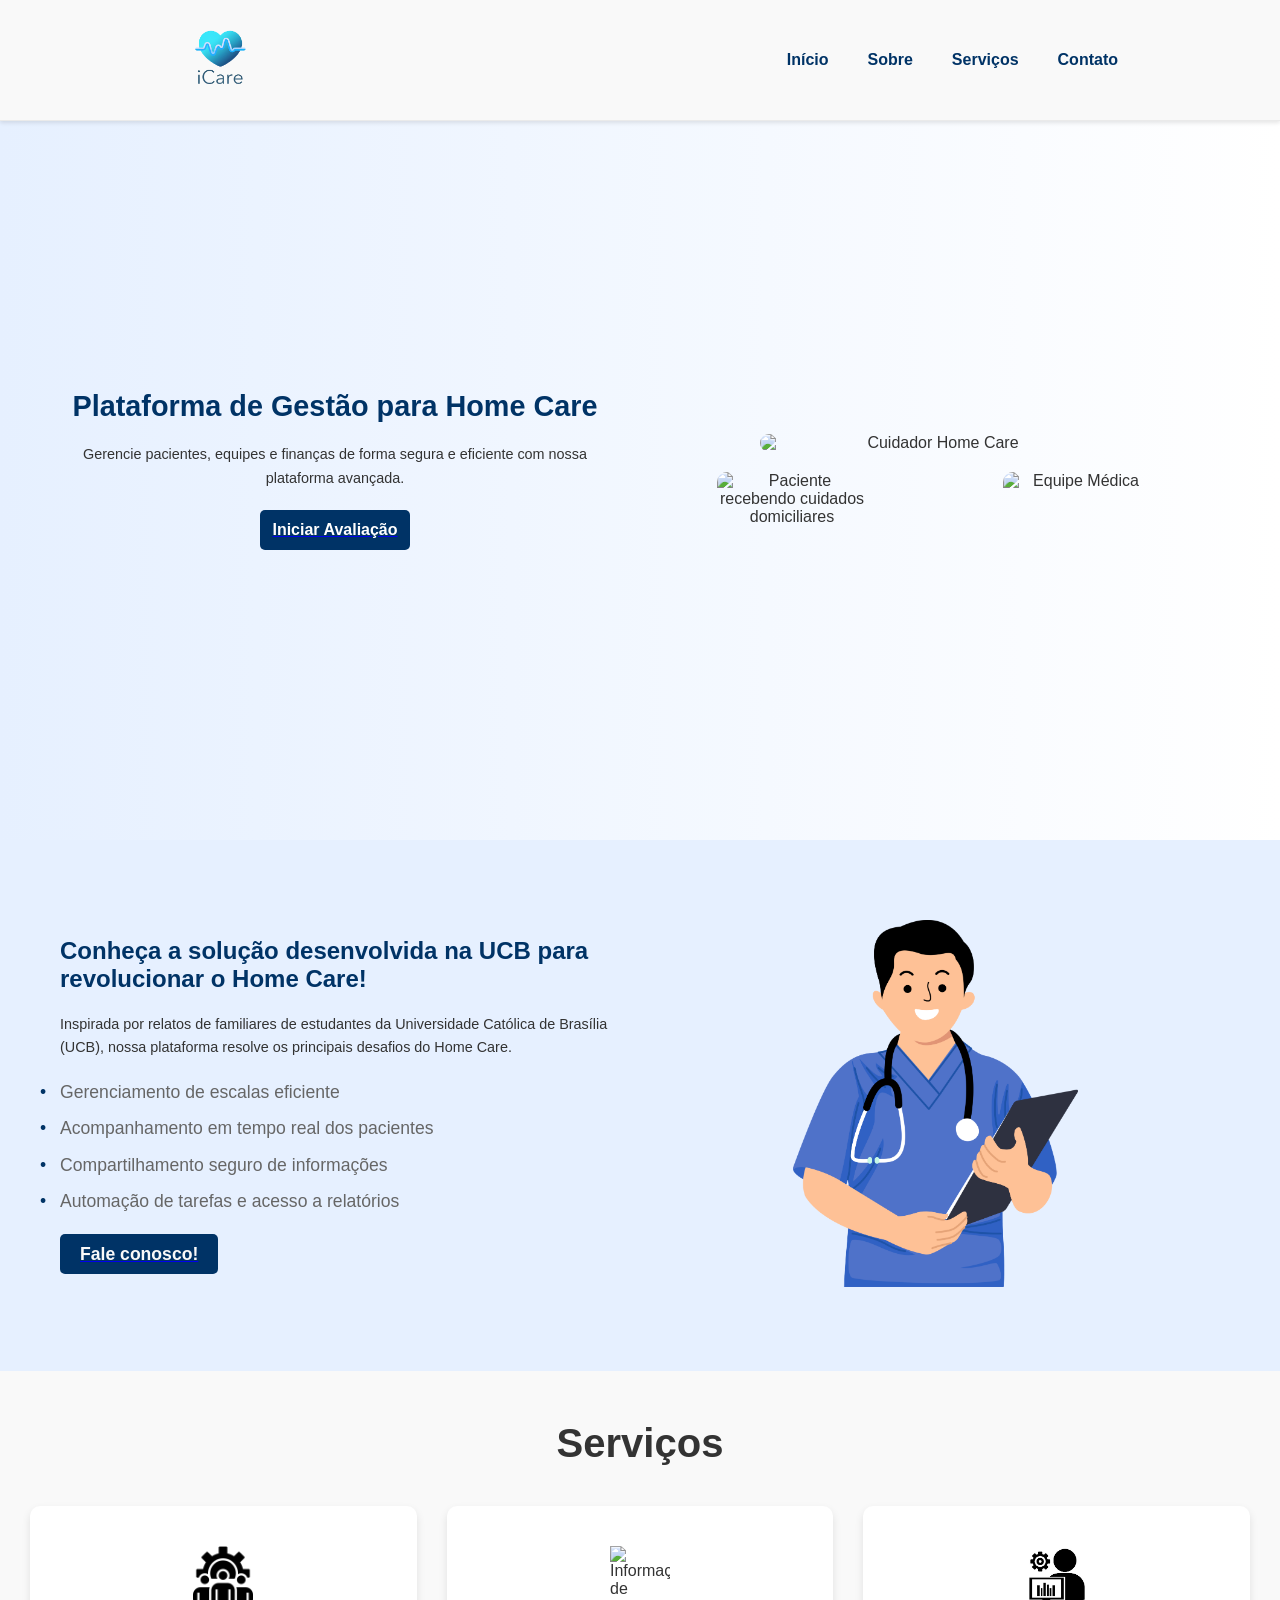
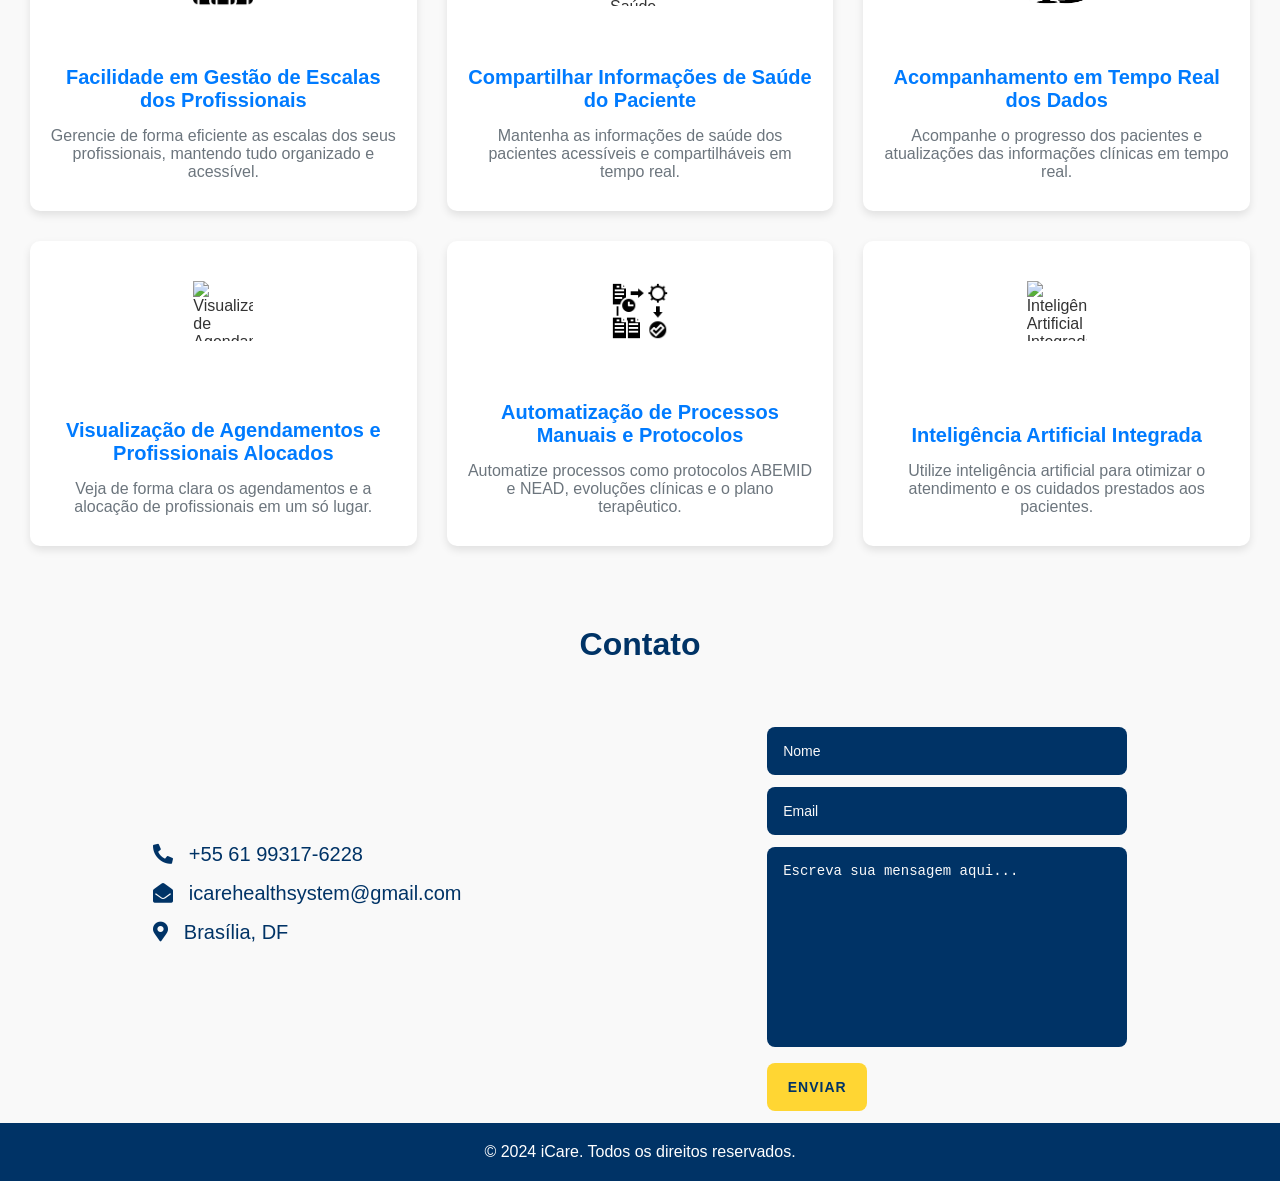
==== index.html @ ad2a05e4 "git commit -m "alteraçoes solicitadas pelo prof"" ====
<!DOCTYPE html>
<html lang="pt-br">

<head>
    <meta charset="UTF-8">
    <meta name="viewport" content="width=device-width, initial-scale=1.0">
    <meta http-equiv="X-UA-Compatible" content="IE=edge">
    <title>iCare - Gestão de Home Care</title>


    <!-- Stylesheet -->
    <!-- <link rel="stylesheet" href="https://stackpath.bootstrapcdn.com/bootstrap/4.1.3/css/bootstrap.min.css"
        integrity="sha384-MCw98/SFnGE8fJT3GXwEOngsV7Zt27NXFoaoApmYm81iuXoPkFOJwJ8ERdknLPMO" crossorigin="anonymous"> -->
    <link rel="stylesheet" href="style.css">
    <link rel="stylesheet" href="https://cdnjs.cloudflare.com/ajax/libs/font-awesome/5.15.3/css/all.min.css">
    <link rel="icon" href="imagens/iCareicone.png" type="image/x-icon">
</head>

<body>

    <!-- Navbar Fixa -->
    <header>
        <nav class="navbar">
            <div class="navbar-container">
                <div class="logo">
                    <img src="imagens/Logo iCare.png" alt="Logo iCare" >
                </div>
                <ul class="nav-links" aria-label="Navegação principal">
                    <li><a href="#home">Início</a></li>
                    <li><a href="#about">Sobre</a></li>
                    <li><a href="#funcionalidades-alternadas">Serviços</a></li>
                    <li><a href="#contact">Contato</a></li>
                </ul>
                <!-- <div class="navbar-buttons">
                    <a href="#" class="login-btn" aria-label="Conectar-se" style="font-size: 14px; padding: 10px 15px;">
                        <span class="icon" style="font-size: 18px;">👤</span> Conecte-se
                    </a>
                    <a href="contact" class="cta-btn" aria-label="Comece agora!"
                        style="font-size: 14px; padding: 10px 20px;">Comece agora!</a>
                </div> -->
            </div>
        </nav>
    </header>

    <!-- Header (Duas Colunas) -->
    <main>
        <section id="home" class="header">
            <div class="header-container">
                <div class="header-content">
                    <h1>Plataforma de Gestão para Home Care</h1>
                    <p>Gerencie pacientes, equipes e finanças de forma segura e eficiente com nossa plataforma avançada.
                    </p>
                    <div class="header-input">
                        <!-- <label for="email-header" class="sr-only">Insira seu e-mail</label> -->
                        <!-- <input type="email" id="email-header" placeholder="Insira seu e-mail"
                            aria-label="Campo de e-mail"> -->
                        <a href="#contact"> <button class="cta-btn">Iniciar Avaliação</button></a>
                    </div>
                </div>
                <!-- Imagens -->
                <div class="header-images">
                    <img src="https://medicinasa.com.br/wp-content/uploads/2022/11/esteto-medico-digital.jpg"
                        alt="Cuidador Home Care" class="main-image">
                    <div class="small-images">
                        <img src="https://maislaudo.com.br/wp-content/uploads/2019/12/home-care.jpg"
                            alt="Paciente recebendo cuidados domiciliares" class="small-image">
                        <img src="https://mv.com.br/storage/blog/07430920230417643d22bde9b59.png" alt="Equipe Médica"
                            class="small-image">
                    </div>
                </div>
            </div>
        </section>

        <!-- Seção Sobre -->
        <section id="about" class="sobre">
            <div class="sobre-container">
                <div class="sobre-text">
                    <h2>Conheça a solução desenvolvida na UCB para revolucionar o Home Care!</h2>
                    <p>Inspirada por relatos de familiares de estudantes da Universidade Católica de Brasília (UCB),
                        nossa plataforma resolve os principais desafios do Home Care.</p>
                    <ul>
                        <li>Gerenciamento de escalas eficiente</li>
                        <li>Acompanhamento em tempo real dos pacientes</li>
                        <li>Compartilhamento seguro de informações</li>
                        <li>Automação de tarefas e acesso a relatórios</li>
                    </ul>

                    <a href="#contact"><button class="cta-btn">Fale conosco!</button></a>
                </div>
                <div class="sobre-image">
                    <img src="imagens/imagsobre.png" alt="Imagem ilustrativa de Home Care">
                </div>
            </div>
        </section>


        
        <!-- Seção de Funcionalidades Alternadas -->
        <section id="funcionalidades-alternadas" class="features-section py-5">
            <div class="container">
                <h2 class="text-center mb-5">Serviços</h2>

                <div class="row">
                    <!-- Funcionalidade 1 -->
                    <div class="col-md-4 mb-4">
                        <div class="card h-100">
                            <img class="card-img-top" src="imagens/gestao (1).png" alt="Gestão de Escalas">
                            <div class="card-body">
                                <h5 class="card-title">Facilidade em Gestão de Escalas dos Profissionais</h5>
                                <p class="card-text">Gerencie de forma eficiente as escalas dos seus profissionais,
                                    mantendo tudo organizado e acessível.</p>
                            </div>
                        </div>
                    </div>

                    <!-- Funcionalidade 2 -->
                    <div class="col-md-4 mb-4">
                        <div class="card h-100">
                            <img class="card-img-top"
                                src="https://img.icons8.com/ios-filled/150/000000/medical-doctor.png"
                                alt="Informações de Saúde">
                            <div class="card-body">
                                <h5 class="card-title">Compartilhar Informações de Saúde do Paciente</h5>
                                <p class="card-text">Mantenha as informações de saúde dos pacientes acessíveis e
                                    compartilháveis em tempo real.</p>
                            </div>
                        </div>
                    </div>

                    <!-- Funcionalidade 3 -->
                    <div class="col-md-4 mb-4">
                        <div class="card h-100">
                            <img class="card-img-top" src="imagens/acompanhamento.jpg"
                                alt="Acompanhamento em Tempo Real">
                            <div class="card-body">
                                <h5 class="card-title">Acompanhamento em Tempo Real dos Dados</h5>
                                <p class="card-text">Acompanhe o progresso dos pacientes e atualizações das informações
                                    clínicas em tempo real.</p>
                            </div>
                        </div>
                    </div>
                </div>

                <div class="row">
                    <!-- Funcionalidade 4 -->
                    <div class="col-md-4 mb-4">
                        <div class="card h-100">
                            <img class="card-img-top" src="https://img.icons8.com/ios-filled/150/000000/calendar.png"
                                alt="Visualização de Agendamentos">
                            <div class="card-body">
                                <h5 class="card-title">Visualização de Agendamentos e Profissionais Alocados</h5>
                                <p class="card-text">Veja de forma clara os agendamentos e a alocação de profissionais
                                    em um só lugar.</p>
                            </div>
                        </div>
                    </div>

                    <!-- Funcionalidade 5 -->
                    <div class="col-md-4 mb-4">
                        <div class="card h-100">
                            <img class="card-img-top" src="imagens/automacao (1).png" alt="Automatização de Processos">
                            <div class="card-body">
                                <h5 class="card-title">Automatização de Processos Manuais e Protocolos</h5>
                                <p class="card-text">Automatize processos como protocolos ABEMID e NEAD, evoluções
                                    clínicas e o plano terapêutico.</p>
                            </div>
                        </div>
                    </div>

                    <!-- Funcionalidade 6 -->
                    <div class="col-md-4 mb-4">
                        <div class="card h-100">
                            <img class="card-img-top"
                                src="https://img.icons8.com/ios-filled/150/000000/artificial-intelligence.png"
                                alt="Inteligência Artificial Integrada">
                            <div class="card-body">
                                <h5 class="card-title">Inteligência Artificial Integrada</h5>
                                <p class="card-text">Utilize inteligência artificial para otimizar o atendimento e os
                                    cuidados prestados aos pacientes.</p>
                            </div>
                        </div>
                    </div>
                </div>
            </div>
        </section>


        <!-- Seção de Contato -->
        <section class="contact" id="contact">
            <div class="heading">
                <h1>Contato</h1>
            </div>
            <div class="contact-content">
                <div class="contact-info">
                    <div class="info-box">
                        <i class="fas fa-phone-alt"></i>
                        <p>+55 61 99317-6228</p>
                    </div>
                    <div class="info-box">
                        <i class="fas fa-envelope-open"></i>
                        <p>icarehealthsystem@gmail.com</p>
                    </div>
                    <div class="info-box">
                        <i class="fas fa-map-marker-alt"></i>
                        <p>Brasília, DF</p>
                    </div>
                    <!-- <div class="info-box social">
                        <a href="#"><i class="fab fa-facebook"></i></a>
                        <a href="#"><i class="fab fa-linkedin"></i></a>
                        <a href="#"><i class="fab fa-instagram"></i></a>
                        <a href="#"><i class="fab fa-github"></i></a>
                    </div> -->
                </div>
                <!-- Contact Form -->
                <div class="contact-form">
                    <form id="contact-form" action="">
                        <input type="text" name="name" placeholder="Nome" required>
                        <input type="email" name="email" placeholder="Email" required>
                        <textarea name="message" placeholder="Escreva sua mensagem aqui..." required></textarea>
                        <input type="submit" value="Enviar" class="contact-button">
                    </form>
                </div>
            </div>
        </section>
    </main>

    <!-- Rodapé -->
    <footer>
        <!-- <div class="footer-links">
            <a href="#">Termos de Serviço</a>
            <a href="#">Política de Privacidade</a>
            <a href="#">Suporte</a>
        </div> -->
        <!-- <div class="box-footer">
            <a href="#"><i class="fab fa-facebook"></i></a>
            <a href="#"><i class="fab fa-linkedin"></i></a>
            <a href="#"><i class="fab fa-instagram"></i></a>
            <a href="#"><i class="fab fa-github"></i></a>
        </div> -->

        <p>&copy; 2024 iCare. Todos os direitos reservados.</p>
    </footer>

    <script src="main.js" defer></script>
</body>

</html>
---- style.css ----
/* Reset */
* {
    margin: 0;
    padding: 0;
    box-sizing: border-box;
}

/* Body */
body {
    font-family: 'Arial', sans-serif;
    color: #333;
    background-color: #f9f9f9;
    padding-top: 80px;
    /* Espaço para o navbar fixo */
}

/* Navbar fixo */
.navbar {
    background-color: #f9f9f9;
    /* Cor da navbar ajustada para combinar com o logo */
    padding: 10px 0;
    border-bottom: 1px solid #eaeaea;
    /* Cor de borda para contraste */
    position: fixed;
    top: 0;
    left: 0;
    width: 100%;
    z-index: 1000;
    transition: background-color 0.3s ease;
    box-shadow: 0 2px 4px rgba(0, 0, 0, 0.1);
}

.navbar-container {
    display: flex;
    justify-content: space-between;
    align-items: center;
    max-height: 70px;
    max-width: 1000px;
    /* Largura máxima reduzida para compactar */
    margin: 20px auto;
    padding: 0 15px;
}

.logo img {

    display: block;
    width: 140px;
    left: 140px;
    margin-top: 5px;
    align-self: flex-start;
}

.nav-links {
    list-style-type: none;
    display: flex;
    gap: 15px;
    /* Espaçamento ajustado */
    margin-left: 15px;
}

.nav-links li {
    display: inline;
}

.nav-links a {
    text-decoration: none;
    color: #003366;
    font-weight: bold;
    font-size: 16px;
    padding: 8px 12px;
    /* Compactação dos links */
    transition: color 0.3s ease;
}


.nav-links a:hover {
    color: #ffcc00;
    /* Cor de hover mais clara */
}

.navbar-buttons {
    display: flex;
    gap: 15px;
    align-items: center;
    margin-left: 15px;
}

.login-btn {
    display: flex;
    align-items: center;
    text-decoration: none;
    color: #003366;
    font-weight: bold;
    font-size: 14px;
    padding: 8px 12px;
    transition: color 0.3s ease;
}

.login-btn:hover {
    color: #ffcc00;
    /* Hover igual ao links */
}

.cta-btn {
    background-color: #ffcc00;
    /* Botão CTA ajustado para contrastar com o fundo */
    color: #003366;
    padding: 8px 12px;
    border-radius: 25px;
    text-decoration: none;
    font-weight: bold;
    font-size: 14px;
    transition: background-color 0.3s ease;
    height: 40px;
    display: flex;
    align-items: center;
    justify-content: center;
}

.cta-btn:hover {
    background-color: #ffd633;
}

main {
    margin-top: 40px;
}

/* Header */
.header {
    background: linear-gradient(to right, #e6f0ff, #ffffff);
    /* Cores suaves para harmonizar com o logo */
    height: 80vh;
    display: flex;
    justify-content: center;
    align-items: center;
    text-align: center;
    padding: 0 20px;
}

/* Layout do Header com duas colunas */
.header-container {
    display: flex;
    justify-content: space-between;
    align-items: center;
    width: 100%;
    max-width: 1200px;
}

.header-content {
    flex: 1;
    padding: 10px;
}

.header-content h1 {
    font-size: 3rem;
    color: #003366;
    /* Azul escuro para o título */
    margin-bottom: 20px;
    font-weight: bold;
}

.header-content p {
    font-size: 1.2rem;
    margin-bottom: 20px;
    max-width: 600px;
    line-height: 1.6;
    color: #333;
}

/* Input de e-mail no header */
.header-input {
    display: flex;
    justify-content: center;
    margin-bottom: 20px;
}

.header-input input {
    padding: 12px;
    width: 300px;
    border: 1px solid #ddd;
    border-radius: 5px;
    font-size: 1rem;
    margin-right: 10px;
}

.header-input button {
    padding: 12px 20px;
    background-color: #003366;
    color: white;
    border: none;
    border-radius: 5px;
    font-size: 1rem;
    cursor: pointer;
}

.header-input button:hover {
    background-color: #002a55;
}

.sub-text {
    font-size: 0.9rem;
    color: #555;
}

/* Imagens no Header */
.header-images {
    flex: 1;
    display: flex;
    flex-direction: column;
    align-items: center;
    justify-content: center;
    padding: 20px;
}

.header-images .main-image {
    width: 350px;
    border-radius: 10px;
    margin-bottom: 20px;
}

.header-images .small-images {
    display: flex;
    justify-content: space-between;
    width: 80%;
}

.small-image {
    width: 150px;
    border-radius: 10px;
    margin: 0 10px;
}

/* Seção Sobre */
.sobre {
    background-color: #e6f0ff;
    /* Cor suave para manter harmonia com o logo */
    padding: 60px 0;
    display: flex;
    justify-content: center;
    align-items: center;
    text-align: center;
}

.sobre-container {
    display: flex;
    justify-content: space-between;
    align-items: center;
    max-width: 1200px;
    padding: 20px;
}

.sobre-text {
    flex: 1;
    text-align: start;
    padding-right: 20px;

}

.sobre-text h2 {
    font-size: 2.5em;
    color: #003366;
    /* Azul escuro para títulos */
    margin-bottom: 20px;
}

.sobre-text p {
    font-size: 1.2em;
    color: #333;
    margin-bottom: 20px;
    line-height: 1.6;

}

.sobre-text ul {
    list-style-type: none;
    padding-left: 0;
    margin-bottom: 20px;
}

.sobre-text ul li {
    font-size: 1.1em;
    color: #666;
    margin-bottom: 10px;
    line-height: 1.5;
    position: relative;
}

.sobre-text ul li::before {
    content: "•";
    color: #003366;
    /* Bullet point na cor azul escuro */
    position: absolute;
    left: -20px;
    top: 0;
}

.sobre-text .cta-btn {
    background-color: #003366;
    /* Botão CTA */
    color: #f9f9f9;
    padding: 12px 20px;
    border-radius: 5px;
    text-decoration: none;
    font-weight: bold;
    font-size: 1.1em;
    transition: background-color 0.3s ease;
    border: none;
    cursor: pointer;
}


.sobre-text .cta-btn:hover {
    background-color: #003366;
}

.sobre-image {
    flex: 1;
    text-align: center;
}

.sobre-image img {
    max-width: 50%;
    /* border-radius: 10px;
    box-shadow: 0 4px 10px rgba(0, 0, 0, 0.1); */
}


/* Seção de Funcionalidades */
.features-section h2{
    text-align: center;
}
.features-section {
    background-color: #f9f9f9;
    padding: 50px 30px; /* Aumentando o padding lateral para 30px */
}

.features-section h2 {
    font-size: 2.5rem;
    font-weight: bold;
    color: #333;
    margin-bottom: 40px;
}

/* Grid de Cards */
.row {
    display: flex;
    flex-wrap: wrap;
    justify-content: space-between;
    gap: 30px; /* Aumentando o espaçamento entre os cards */
    margin-bottom: 30px; /* Adicionando espaçamento entre linhas de cards */
}

/* Cada card ocupa 1/3 da largura da row */
.col-md-4 {
    flex: 0 0 calc(33.333% - 20px); /* Ajustando a largura para 33.3% com espaço */
}

/* Cards */
.card {
    background-color: #fff;
    border: none;
    border-radius: 10px;
    box-shadow: 0 4px 8px rgba(0, 0, 0, 0.1);
    transition: transform 0.3s ease, box-shadow 0.3s ease;
    padding: 20px;
    height: 100%;
    display: flex;
    flex-direction: column;
    justify-content: space-between;
    margin-bottom: 30px; /* Aumentando espaço entre cards superiores e inferiores */
}

.card:hover {
    transform: translateY(-5px);
    box-shadow: 0 6px 16px rgba(0, 0, 0, 0.15);
}

.card-img-top {
    width: 60px;
    height: 60px;
    margin: 20px auto;
    display: block;
}

.card-body {
    text-align: center;
    padding: 10px 0;
}

.card-title {
    font-size: 1.25rem;
    font-weight: bold;
    color: #007bff;
    margin-bottom: 15px;
}

.card-text {
    font-size: 1rem;
    color: #6c757d;
}

/* Responsividade: ajusta para 2 colunas em telas menores */
@media (max-width: 768px) {
    .col-md-4 {
        flex: 0 0 calc(50% - 20px); /* 50% da largura menos o espaçamento */
    }
}

/* Responsividade: ajusta para 1 coluna em telas pequenas */
@media (max-width: 576px) {
    .col-md-4 {
        flex: 0 0 100%;
    }
}



/* Contato */
.contact-content {
    display: flex;
    align-items: center;
    justify-content: space-around;
}

.contact-info {
    max-width: 500px;
}

.info-box {
    display: flex;
    align-items: center;
    margin: 1rem 0;
    color: #003366;
}

.info-box i {
    font-size: 20px;
    color: #003366;
}

.info-box p {
    margin-left: 1rem;
    font-weight: 400;
    font-size: 20px;
}

.social {
    display: flex;
    align-items: center;
}

.social a {
    margin-right: 1rem;
}

form {
    max-width: 360px;
    margin-top: 4rem;
}

form input,
form textarea {
    width: 100%;
    font-size: 14px;
    padding: 1rem;
    border-radius: 0.5rem;
    border: none;
    outline: none;
    margin-bottom: 12px;
    background: #003366;
    ;
    color: #f9f9f9;
    border-bottom: 1px solid var(--primary);
}

form ::placeholder {
    color: #f9f9f9;
}

form textarea {
    height: 200px;
    resize: none;
}

.contact h1 {
    color: #003366;
    text-align: center;
    font-size: 32px;
}

.contact-button {
    max-width: 100px;
    font-weight: 600;
    background: #ffd633;
    color: #003366;
    ;
    text-transform: uppercase;
    letter-spacing: 1px;
    cursor: pointer;
}


/* Footer */
footer {
    padding: 20px;
    background-color: #003366;
    color: white;
    text-align: center;
}

footer a {
    color: #ffcc00;
    text-decoration: none;
    margin: 0 10px;
}

footer a:hover {
    color: #ffd633;
}

.box-footer {
    color: #ffd633;
}

/* Para telas menores que 1024px */
@media (max-width: 1024px) {
    .navbar-container {
        padding: 0 10px;
    }

    .header-content h1 {
        font-size: 2.5rem;
    }

    .header-content p {
        font-size: 1rem;
    }

    .header-input input {
        width: 250px;
        padding: 10px;
    }

    .header-input button {
        padding: 10px 15px;
    }

    .sobre-text h2 {
        font-size: 2rem;
    }

    .sobre-text p {
        font-size: 1.1rem;
    }

    .feature-item .text-content h3 {
        font-size: 1.6rem;
    }

    .feature-item .text-content p {
        font-size: 1rem;
    }
}

/* Para telas menores que 768px */
@media (max-width: 768px) {
    .navbar-container {
        flex-direction: column;
        align-items: flex-start;
    }

    .nav-links {
        flex-direction: column;
        gap: 10px;
        width: 100%;
        align-items: flex-start;
    }

    .navbar-buttons {
        flex-direction: column;
        gap: 10px;
        width: 100%;
        align-items: flex-start;
    }

    .cta-btn,
    .login-btn {
        width: 100%;
        text-align: center;
    }

    .header-container {
        flex-direction: column;
        text-align: center;
    }

    .header-content {
        padding: 0;
    }

    .header-images {
        display: none;
        /* Esconder imagens em telas pequenas */
    }

    .sobre-container {
        flex-direction: column;
        padding: 20px;
    }

    .sobre-text h2 {
        font-size: 1.8rem;
    }

    .sobre-text p {
        font-size: 1rem;
    }

    .sobre-image img {
        max-width: 80%;
    }

    .features-section h2 {
        font-size: 2rem;
        margin-bottom: 30px;
    }

    .feature-item {
        flex-direction: column;
        padding: 20px;
    }

    .feature-item .image-content img {
        max-width: 100px;
    }

    .contact-content {
        flex-direction: column;
        text-align: center;
    }

    form {
        margin-top: 2rem;
    }
}

/* Para telas menores que 480px */
@media (max-width: 480px) {
    .logo img {
        max-width: 60px;
        /* Reduzir ainda mais a logo */
    }

    .nav-links {
        gap: 5px;
        /* Menor espaçamento em telas menores */
    }

    .nav-links a {
        font-size: 10px;
        /* Reduzir ainda mais a fonte dos links */
        padding: 5px 8px;
    }
}

.navbar {
    padding: 5px 0;
    flex-direction: row;
}

.nav-links {
    flex-flow: nowrap;
}

.navbar-container {
    padding: 0 10px;
}

.header-content h1 {
    font-size: 1.8rem;
}

.header-content p {
    font-size: 0.9rem;
}

.header-input input {
    width: 200px;
    padding: 8px;
}

.header-input button {
    padding: 8px 12px;
}

.sobre-text h2 {
    font-size: 1.5rem;
}

.sobre-text p {
    font-size: 0.9rem;
}

.feature-item .text-content h3 {
    font-size: 1.4rem;
}

.feature-item .text-content p {
    font-size: 0.9rem;
}

.footer {
    padding: 15px;
    font-size: 0.8rem;
}
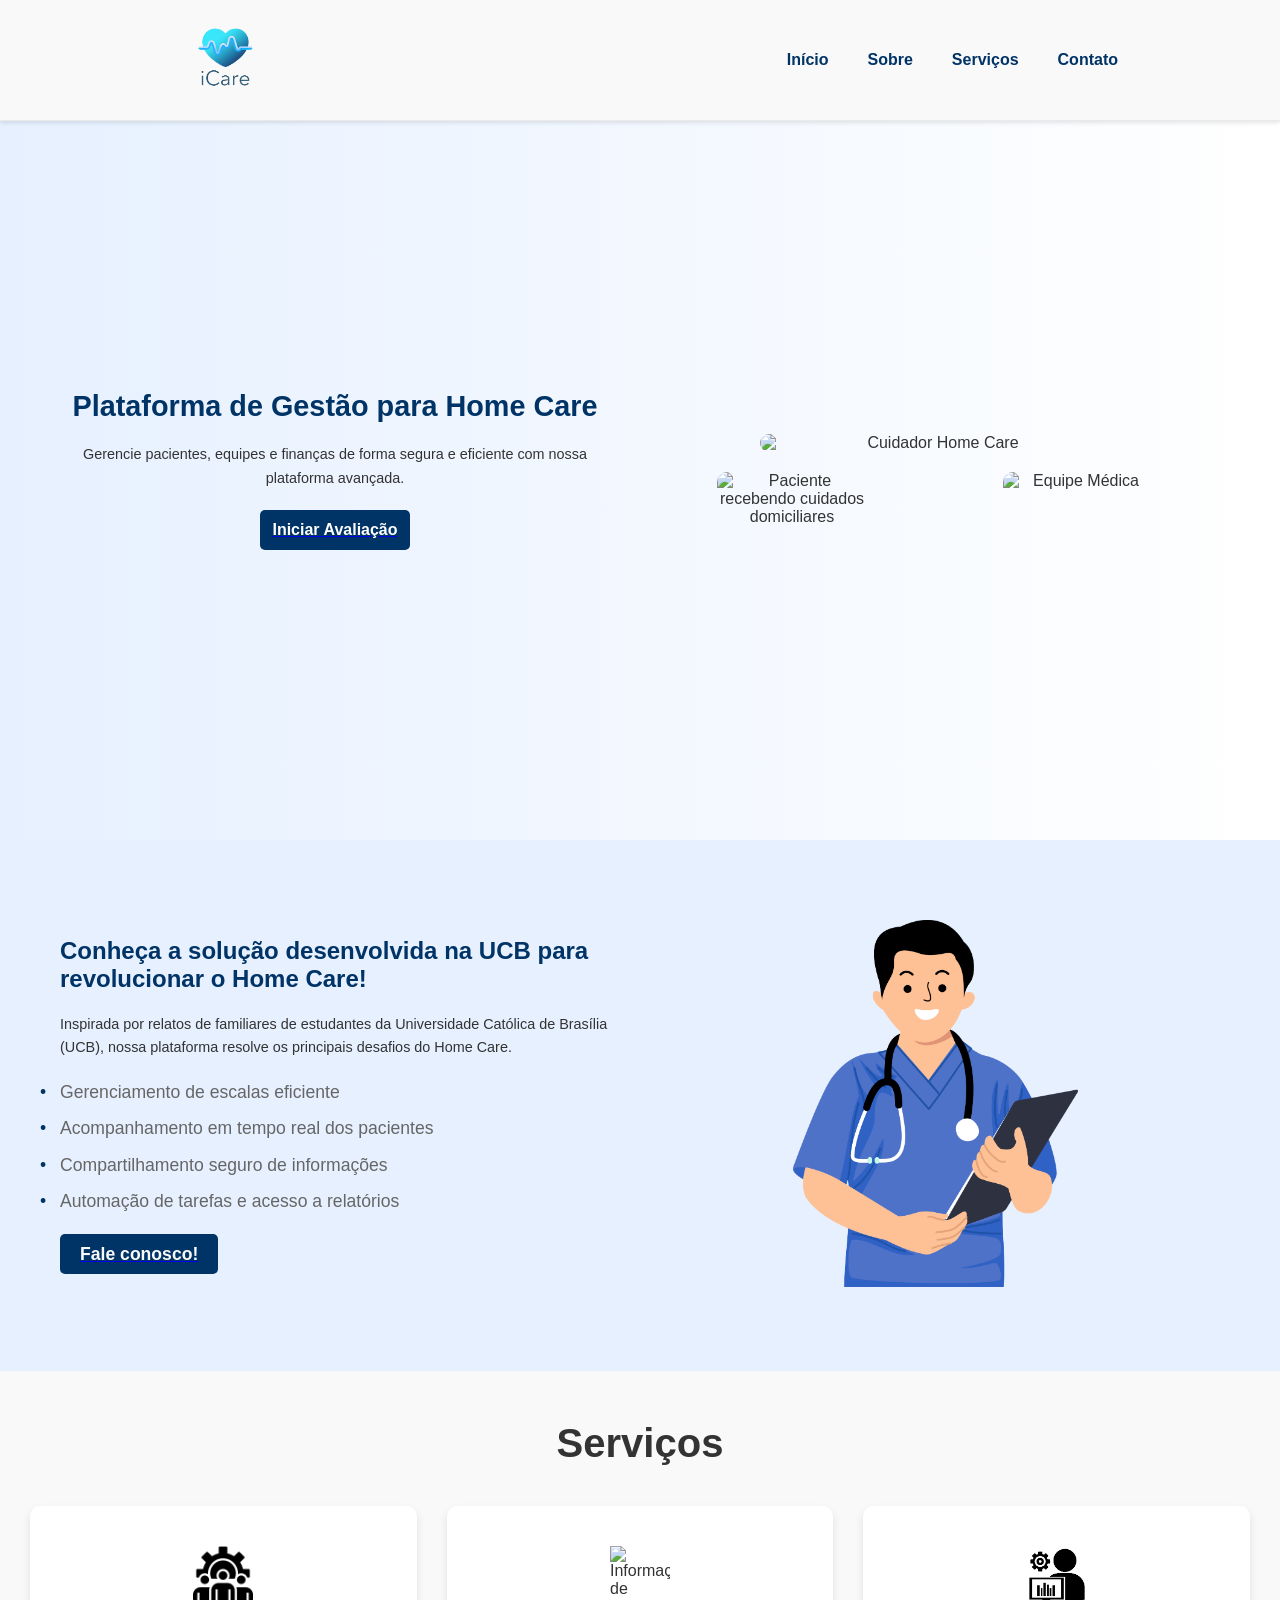
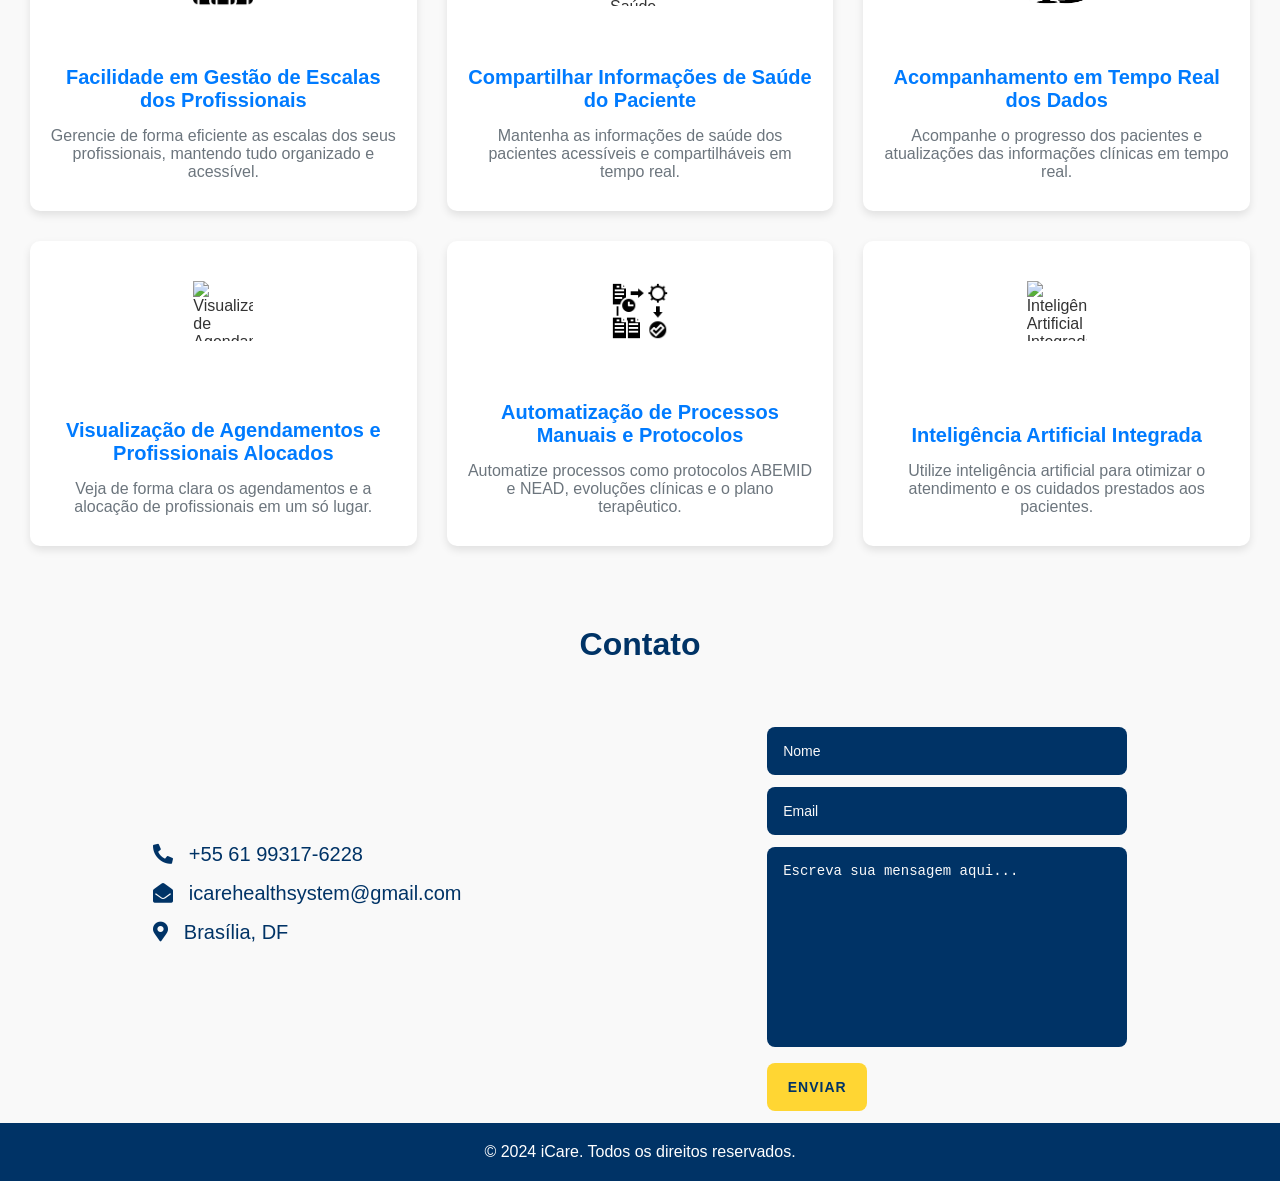
==== commit 5eaf08d7: "versão0410" ====
--- a/index.html
+++ b/index.html
@@ -14,6 +14,12 @@
     <link rel="stylesheet" href="style.css">
     <link rel="stylesheet" href="https://cdnjs.cloudflare.com/ajax/libs/font-awesome/5.15.3/css/all.min.css">
     <link rel="icon" href="imagens/iCareicone.png" type="image/x-icon">
+    <script src="https://cdn.jsdelivr.net/npm/@emailjs/browser@3/dist/email.min.js"></script>
+    <script>
+        (function () {
+            emailjs.init('ZRx7Ga9NEBQSjUw5o'); // Substitua YOUR_USER_ID pelo seu User ID do EmailJS
+        })();
+    </script>
 </head>
 
 <body>
@@ -204,21 +210,16 @@
                         <i class="fas fa-map-marker-alt"></i>
                         <p>Brasília, DF</p>
                     </div>
-                    <!-- <div class="info-box social">
-                        <a href="#"><i class="fab fa-facebook"></i></a>
-                        <a href="#"><i class="fab fa-linkedin"></i></a>
-                        <a href="#"><i class="fab fa-instagram"></i></a>
-                        <a href="#"><i class="fab fa-github"></i></a>
-                    </div> -->
                 </div>
                 <!-- Contact Form -->
                 <div class="contact-form">
-                    <form id="contact-form" action="">
+                    <form id="contact-form">
                         <input type="text" name="name" placeholder="Nome" required>
                         <input type="email" name="email" placeholder="Email" required>
                         <textarea name="message" placeholder="Escreva sua mensagem aqui..." required></textarea>
                         <input type="submit" value="Enviar" class="contact-button">
                     </form>
+                    <div class="feedback-message"></div>
                 </div>
             </div>
         </section>
--- a/style.css
+++ b/style.css
@@ -34,18 +34,18 @@
     display: flex;
     justify-content: space-between;
     align-items: center;
-    max-height: 70px;
+    max-height: 60px;
     max-width: 1000px;
     /* Largura máxima reduzida para compactar */
-    margin: 20px auto;
+    margin: 25px auto;
     padding: 0 15px;
 }
 
 .logo img {
 
     display: block;
-    width: 140px;
-    left: 140px;
+    width: 150px;
+    left: 150px;
     margin-top: 5px;
     align-self: flex-start;
 }
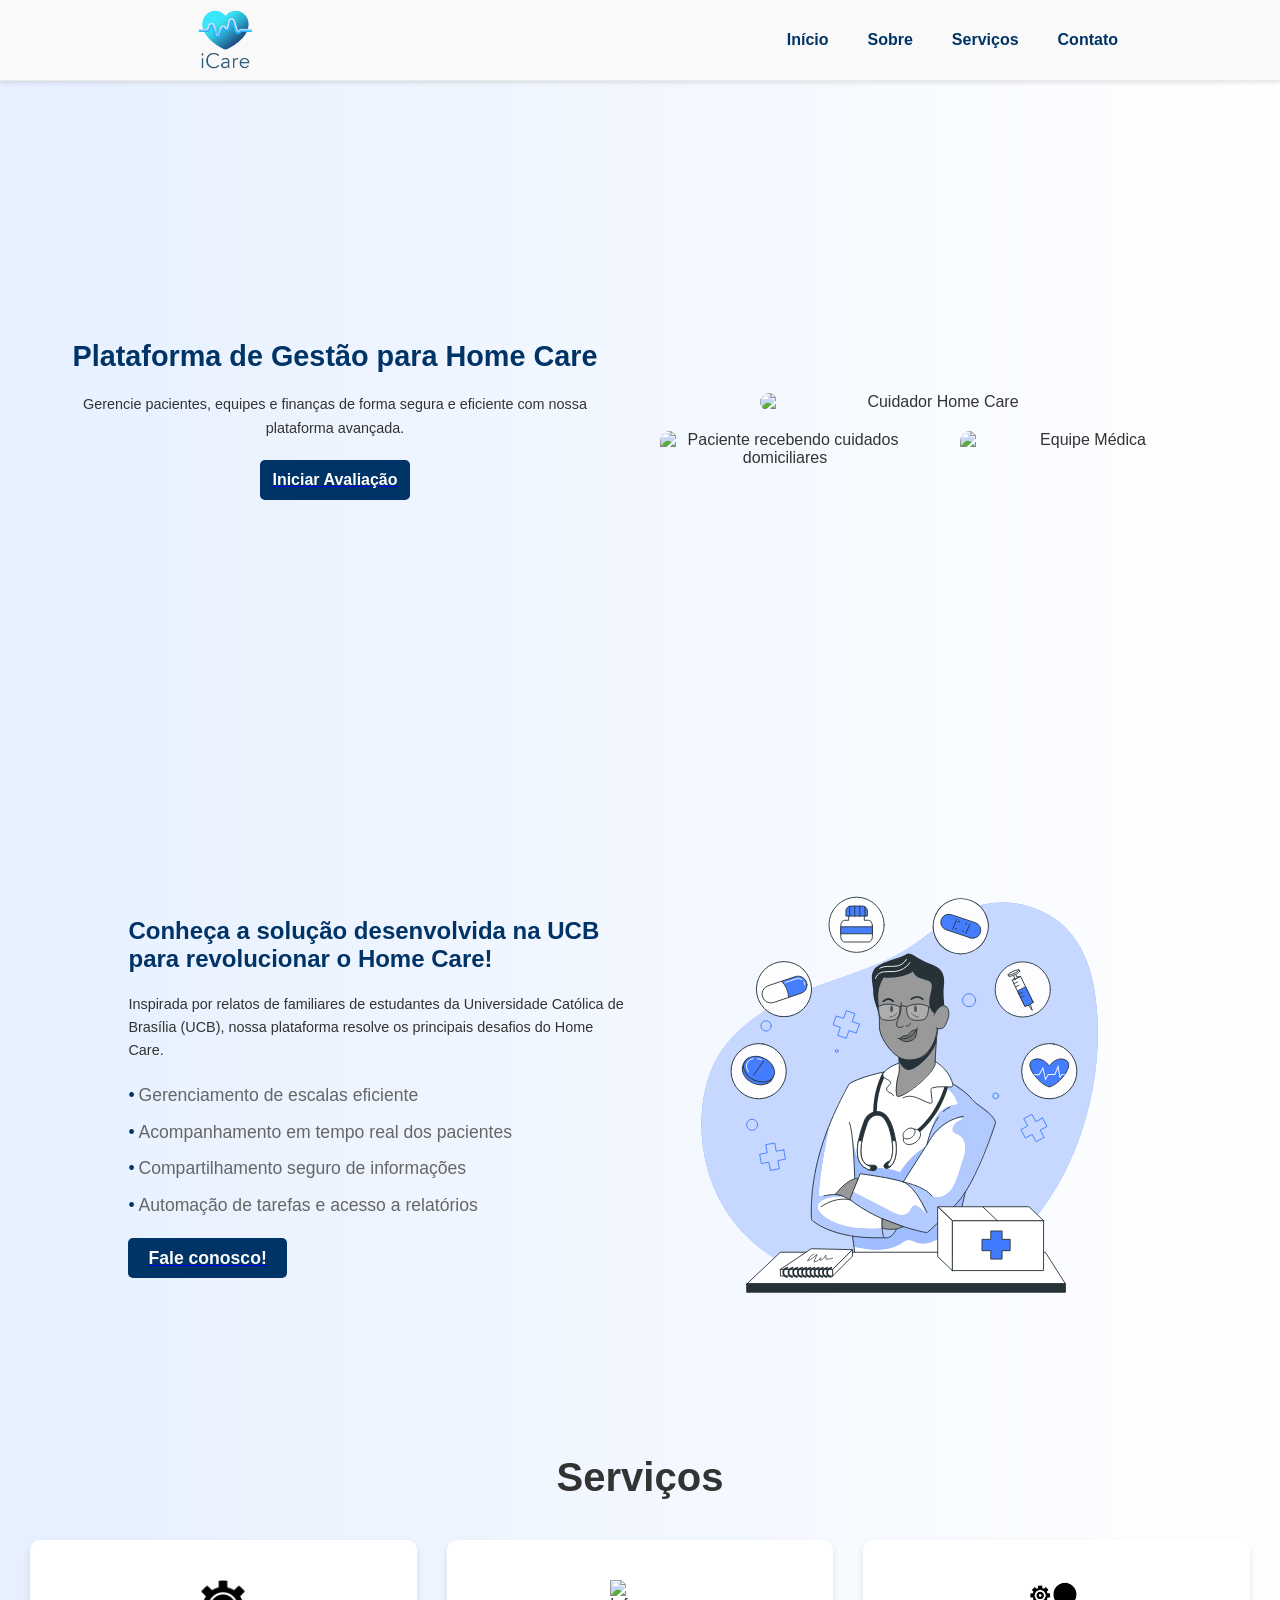
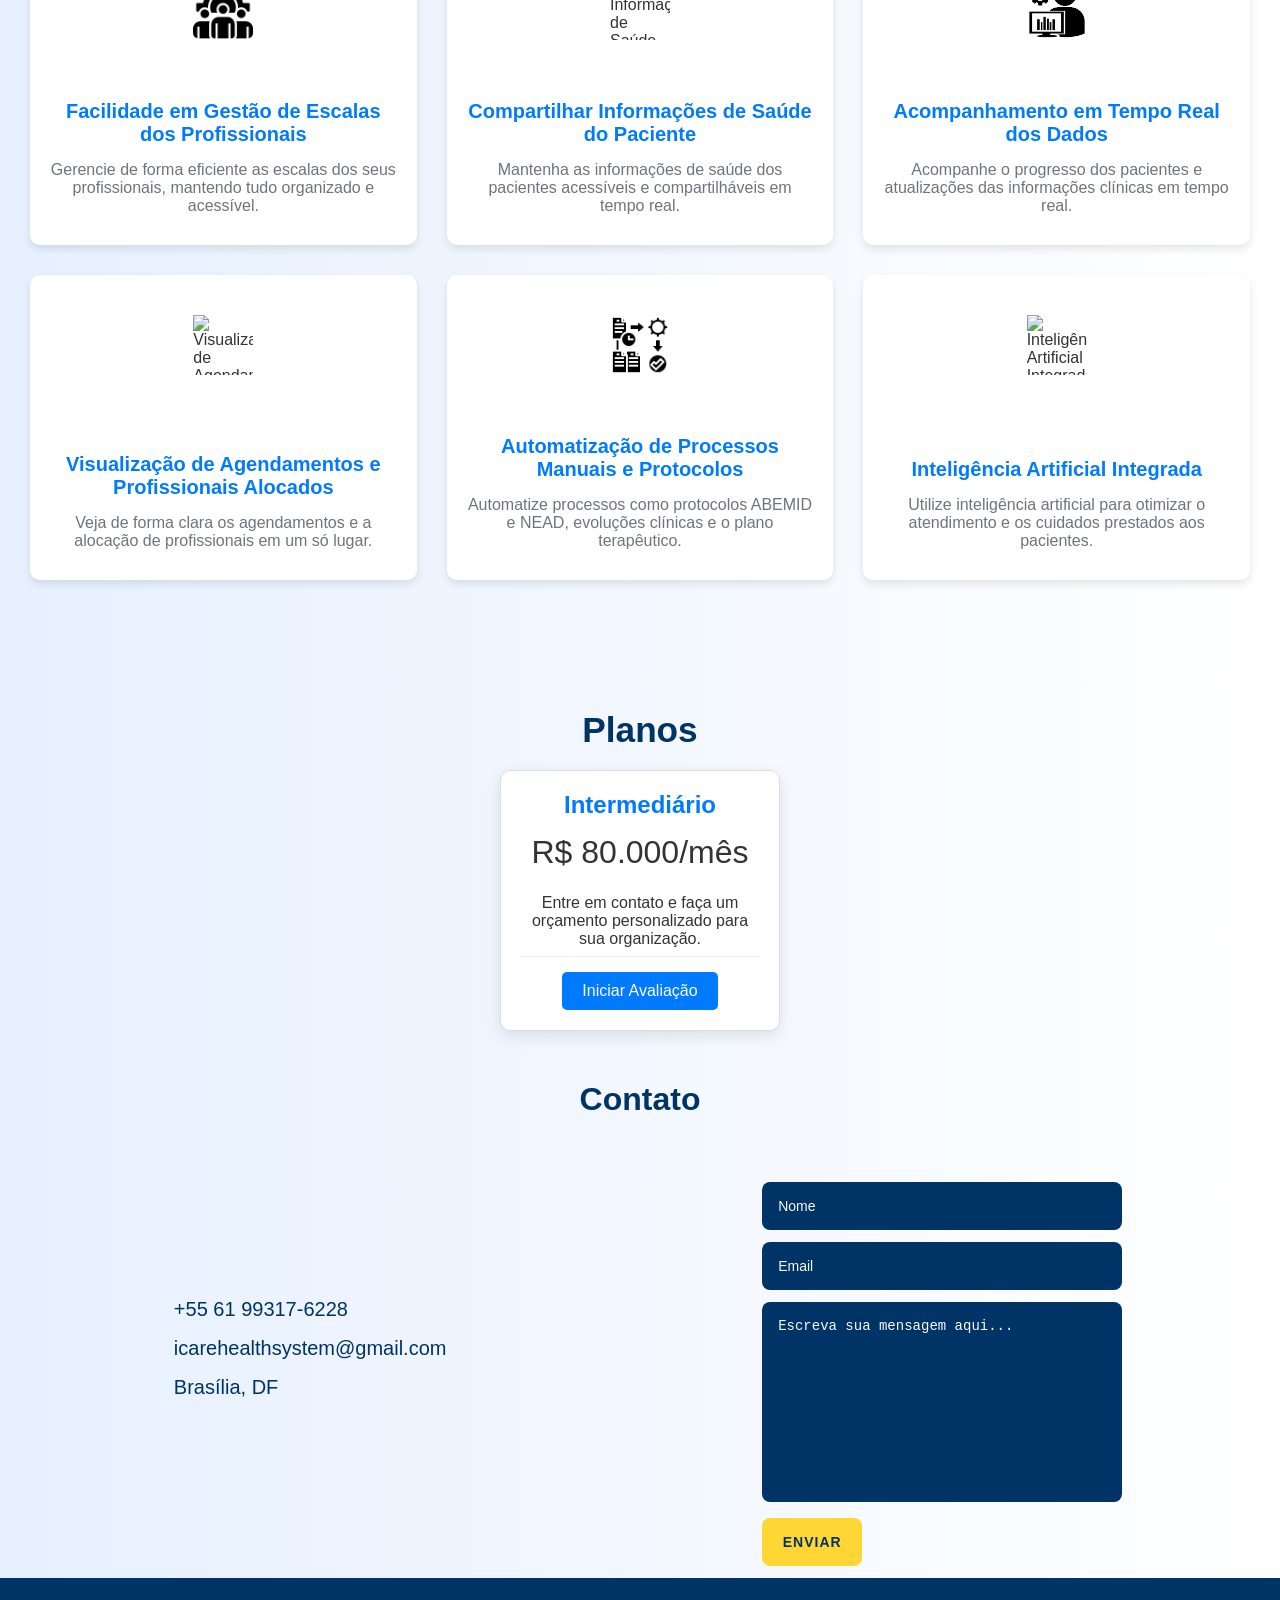
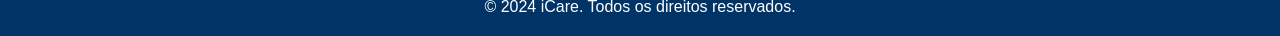
==== commit 3bdbc890: "git push" ====
--- a/index.html
+++ b/index.html
@@ -12,7 +12,7 @@
     <!-- <link rel="stylesheet" href="https://stackpath.bootstrapcdn.com/bootstrap/4.1.3/css/bootstrap.min.css"
         integrity="sha384-MCw98/SFnGE8fJT3GXwEOngsV7Zt27NXFoaoApmYm81iuXoPkFOJwJ8ERdknLPMO" crossorigin="anonymous"> -->
     <link rel="stylesheet" href="style.css">
-    <link rel="stylesheet" href="https://cdnjs.cloudflare.com/ajax/libs/font-awesome/5.15.3/css/all.min.css">
+
     <link rel="icon" href="imagens/iCareicone.png" type="image/x-icon">
     <script src="https://cdn.jsdelivr.net/npm/@emailjs/browser@3/dist/email.min.js"></script>
     <script>
@@ -29,7 +29,7 @@
         <nav class="navbar">
             <div class="navbar-container">
                 <div class="logo">
-                    <img src="imagens/Logo iCare.png" alt="Logo iCare" >
+                    <img src="imagens/Logo iCare.png" alt="Logo iCare">
                 </div>
                 <ul class="nav-links" aria-label="Navegação principal">
                     <li><a href="#home">Início</a></li>
@@ -94,13 +94,13 @@
                     <a href="#contact"><button class="cta-btn">Fale conosco!</button></a>
                 </div>
                 <div class="sobre-image">
-                    <img src="imagens/imagsobre.png" alt="Imagem ilustrativa de Home Care">
-                </div>
-            </div>
-        </section>
-
-
-        
+                    <img src="imagens/medicine-animate.svg" alt="Imagem ilustrativa de Home Care">
+                </div>
+            </div>
+        </section>
+
+
+
         <!-- Seção de Funcionalidades Alternadas -->
         <section id="funcionalidades-alternadas" class="features-section py-5">
             <div class="container">
@@ -190,6 +190,46 @@
             </div>
         </section>
 
+        <!-- Seção Planos -->
+        <section class="pricing">
+            <h2>Planos</h2>
+            <div class="plans">
+                <!-- Plano Básico -->
+                <!-- <div class="plan">
+                    <h3>Básico</h3>
+                    <p class="price">R$ 500/mês</p>
+                    <ul>
+                        <li>Suporte básico</li>
+                        <li>Cuidados semanais</li>
+                        <li>Avaliação mensal</li>
+                    </ul>
+                    <button>Escolher Plano</button>
+                </div> -->
+
+                <!-- Plano Intermediário -->
+                <div class="plan">
+                    <h3>Intermediário</h3>
+                    <p class="price">R$ 80.000/mês</p>
+                    <ul>
+                        <li>Entre em contato e faça um orçamento personalizado para sua organização.</li>
+                    </ul>
+                    <a href="#contact"> <button>Iniciar Avaliação</button></a>
+                </div>
+
+                <!-- Plano Premium -->
+                <!-- <div class="plan">
+                    <h3>Premium</h3>
+                    <p class="price">R$ 1.200/mês</p>
+                    <ul>
+                        <li>Suporte prioritário 24h</li>
+                        <li>Cuidados diários</li>
+                        <li>Avaliação semanal</li>
+                        <li>Consultas médicas inclusas</li>
+                    </ul>
+                    <button>Escolher Plano</button>
+                </div> -->
+            </div>
+        </section>
 
         <!-- Seção de Contato -->
         <section class="contact" id="contact">
--- a/style.css
+++ b/style.css
@@ -7,10 +7,10 @@
 
 /* Body */
 body {
-    font-family: 'Arial', sans-serif;
+    font-family:  'AvenirNextLTPRO-Regular', Arial, Helvetica, sans-serif;
     color: #333;
-    background-color: #f9f9f9;
-    padding-top: 80px;
+    background: linear-gradient(to right, #e6f0ff, #ffffff);
+    padding-top: 30px;
     /* Espaço para o navbar fixo */
 }
 
@@ -34,20 +34,21 @@
     display: flex;
     justify-content: space-between;
     align-items: center;
-    max-height: 60px;
+    max-height: 20px;
     max-width: 1000px;
     /* Largura máxima reduzida para compactar */
     margin: 25px auto;
     padding: 0 15px;
+    
 }
 
 .logo img {
 
-    display: block;
-    width: 150px;
-    left: 150px;
-    margin-top: 5px;
-    align-self: flex-start;
+    display:block ;
+    max-height: 150px;
+    margin-top: 10px;
+    /* margin-left: -70px; */
+   
 }
 
 .nav-links {
@@ -221,18 +222,18 @@
 .header-images .small-images {
     display: flex;
     justify-content: space-between;
-    width: 80%;
+    width: 100%;
 }
 
 .small-image {
-    width: 150px;
+    width: 250px;
     border-radius: 10px;
     margin: 0 10px;
 }
 
 /* Seção Sobre */
 .sobre {
-    background-color: #e6f0ff;
+    background: linear-gradient(to right, #e6f0ff, #ffffff);
     /* Cor suave para manter harmonia com o logo */
     padding: 60px 0;
     display: flex;
@@ -247,6 +248,7 @@
     align-items: center;
     max-width: 1200px;
     padding: 20px;
+    left: -20px;
 }
 
 .sobre-text {
@@ -283,6 +285,7 @@
     margin-bottom: 10px;
     line-height: 1.5;
     position: relative;
+    left: 10px;
 }
 
 .sobre-text ul li::before {
@@ -290,8 +293,9 @@
     color: #003366;
     /* Bullet point na cor azul escuro */
     position: absolute;
-    left: -20px;
+    left: -10px;
     top: 0;
+    
 }
 
 .sobre-text .cta-btn {
@@ -319,7 +323,7 @@
 }
 
 .sobre-image img {
-    max-width: 50%;
+    max-width: 90%;
     /* border-radius: 10px;
     box-shadow: 0 4px 10px rgba(0, 0, 0, 0.1); */
 }
@@ -330,7 +334,7 @@
     text-align: center;
 }
 .features-section {
-    background-color: #f9f9f9;
+    background: linear-gradient(to right, #e6f0ff, #ffffff);
     padding: 50px 30px; /* Aumentando o padding lateral para 30px */
 }
 
@@ -413,7 +417,82 @@
     }
 }
 
-
+/* seção planos */
+.pricing {
+    text-align: center;
+    padding: 50px 20px;
+    transition: transform 0.3s ease, box-shadow 0.3s ease;
+}
+
+.pricing h2 {
+    font-size: 2.2em;
+    margin-bottom: 20px;
+    color: #003366;
+}
+
+/* Estilo dos Planos */
+.plans {
+    display: flex;
+    gap: 20px;
+    justify-content: center;
+    flex-wrap: wrap;
+}
+
+.plan {
+    background-color: #fff;
+    border: 1px solid #ddd;
+    border-radius: 10px;
+    padding: 20px;
+    width: 280px;
+    box-shadow: 0px 5px 15px rgba(0, 0, 0, 0.1);
+    transition: transform 0.3s;
+}
+
+.plan:hover {
+    transform: scale(1.05);
+}
+
+.plan h3 {
+    font-size: 1.5em;
+    color: #007bff;
+}
+
+.plan .price {
+    font-size: 2em;
+    color: #333;
+    margin: 15px 0;
+}
+
+.plan ul {
+    list-style: none;
+    padding: 0;
+}
+
+.plan ul li {
+    font-size: 1em;
+    padding: 8px 0;
+    border-bottom: 1px solid #eee;
+}
+
+.plan button {
+    margin-top: 15px;
+    padding: 10px 20px;
+    font-size: 1em;
+    color: #fff;
+    background-color: #007bff;
+    border: none;
+    border-radius: 5px;
+    cursor: pointer;
+    transition: background-color 0.3s;
+}
+
+.plan button:hover {
+    background-color: #0056b3;
+}
+.plan:hover {
+    transform: translateY(-10px) scale(1.05);
+    box-shadow: 0px 10px 25px rgba(0, 0, 0, 0.2);
+}
 
 /* Contato */
 .contact-content {
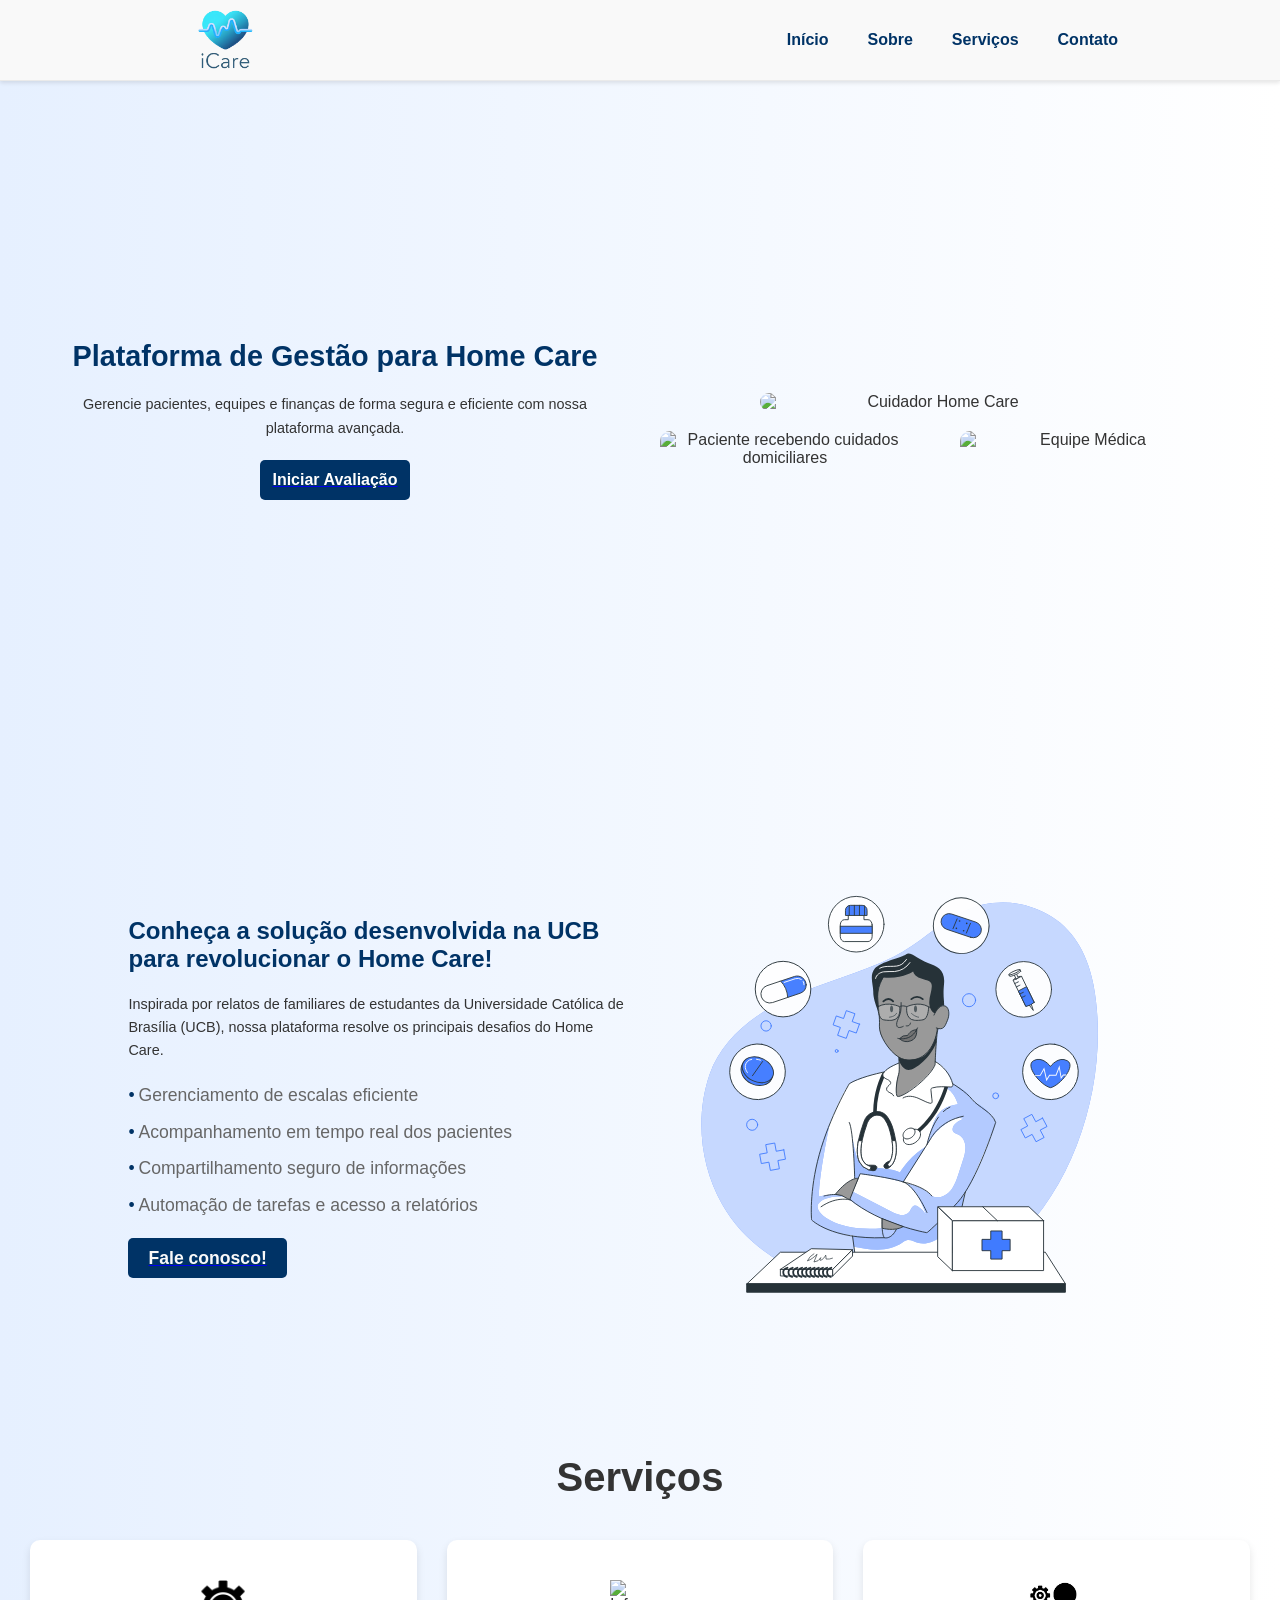
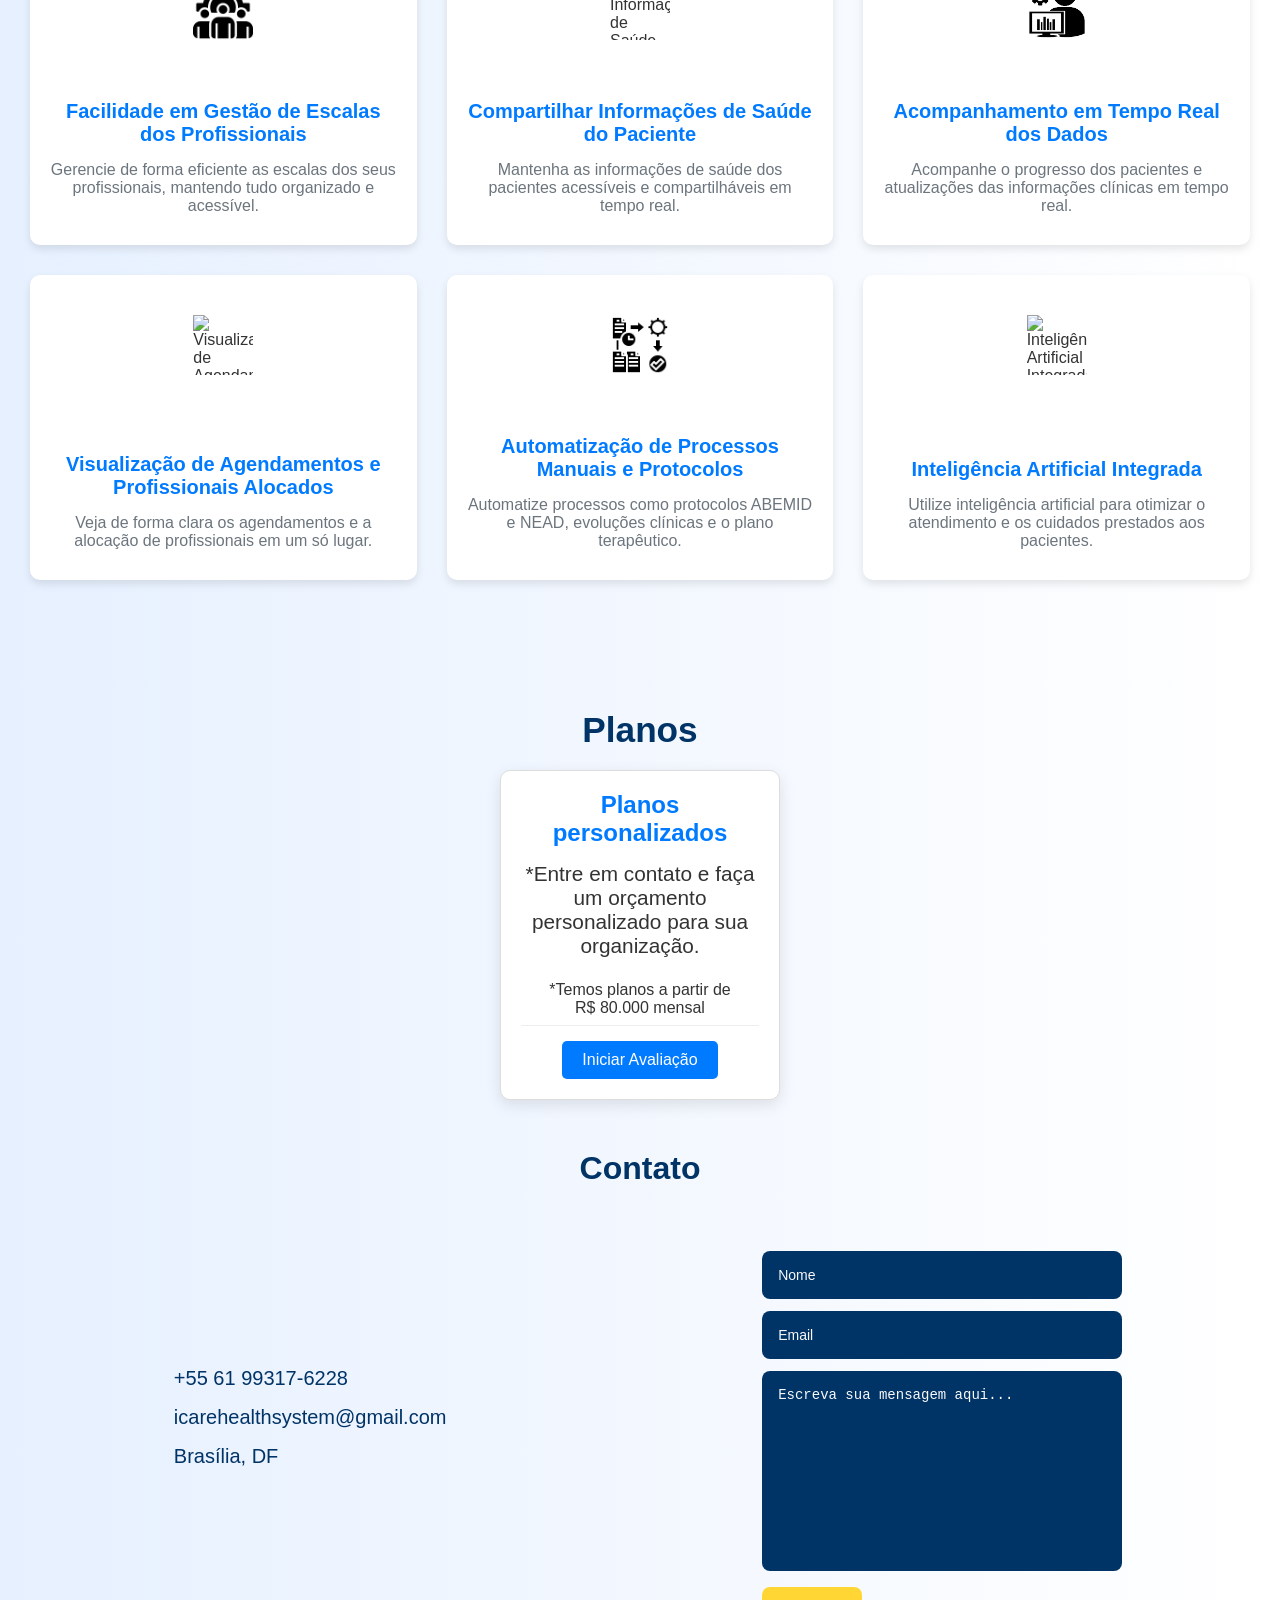
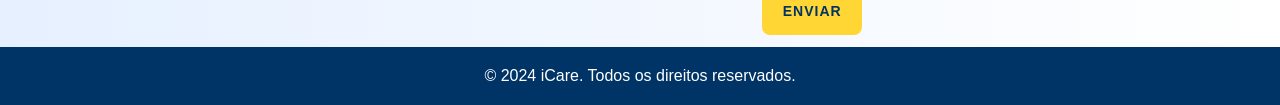
==== commit 29d423b6: "versão att" ====
--- a/index.html
+++ b/index.html
@@ -208,10 +208,10 @@
 
                 <!-- Plano Intermediário -->
                 <div class="plan">
-                    <h3>Intermediário</h3>
-                    <p class="price">R$ 80.000/mês</p>
-                    <ul>
-                        <li>Entre em contato e faça um orçamento personalizado para sua organização.</li>
+                    <h3>Planos personalizados</h3>
+                    <p class="price">*Entre em contato e faça um orçamento personalizado para sua organização.</p>
+                    <ul>
+                        <li>*Temos planos a partir de R$ 80.000 mensal</li>
                     </ul>
                     <a href="#contact"> <button>Iniciar Avaliação</button></a>
                 </div>
--- a/style.css
+++ b/style.css
@@ -458,7 +458,7 @@
 }
 
 .plan .price {
-    font-size: 2em;
+    font-size: 1.3em;
     color: #333;
     margin: 15px 0;
 }
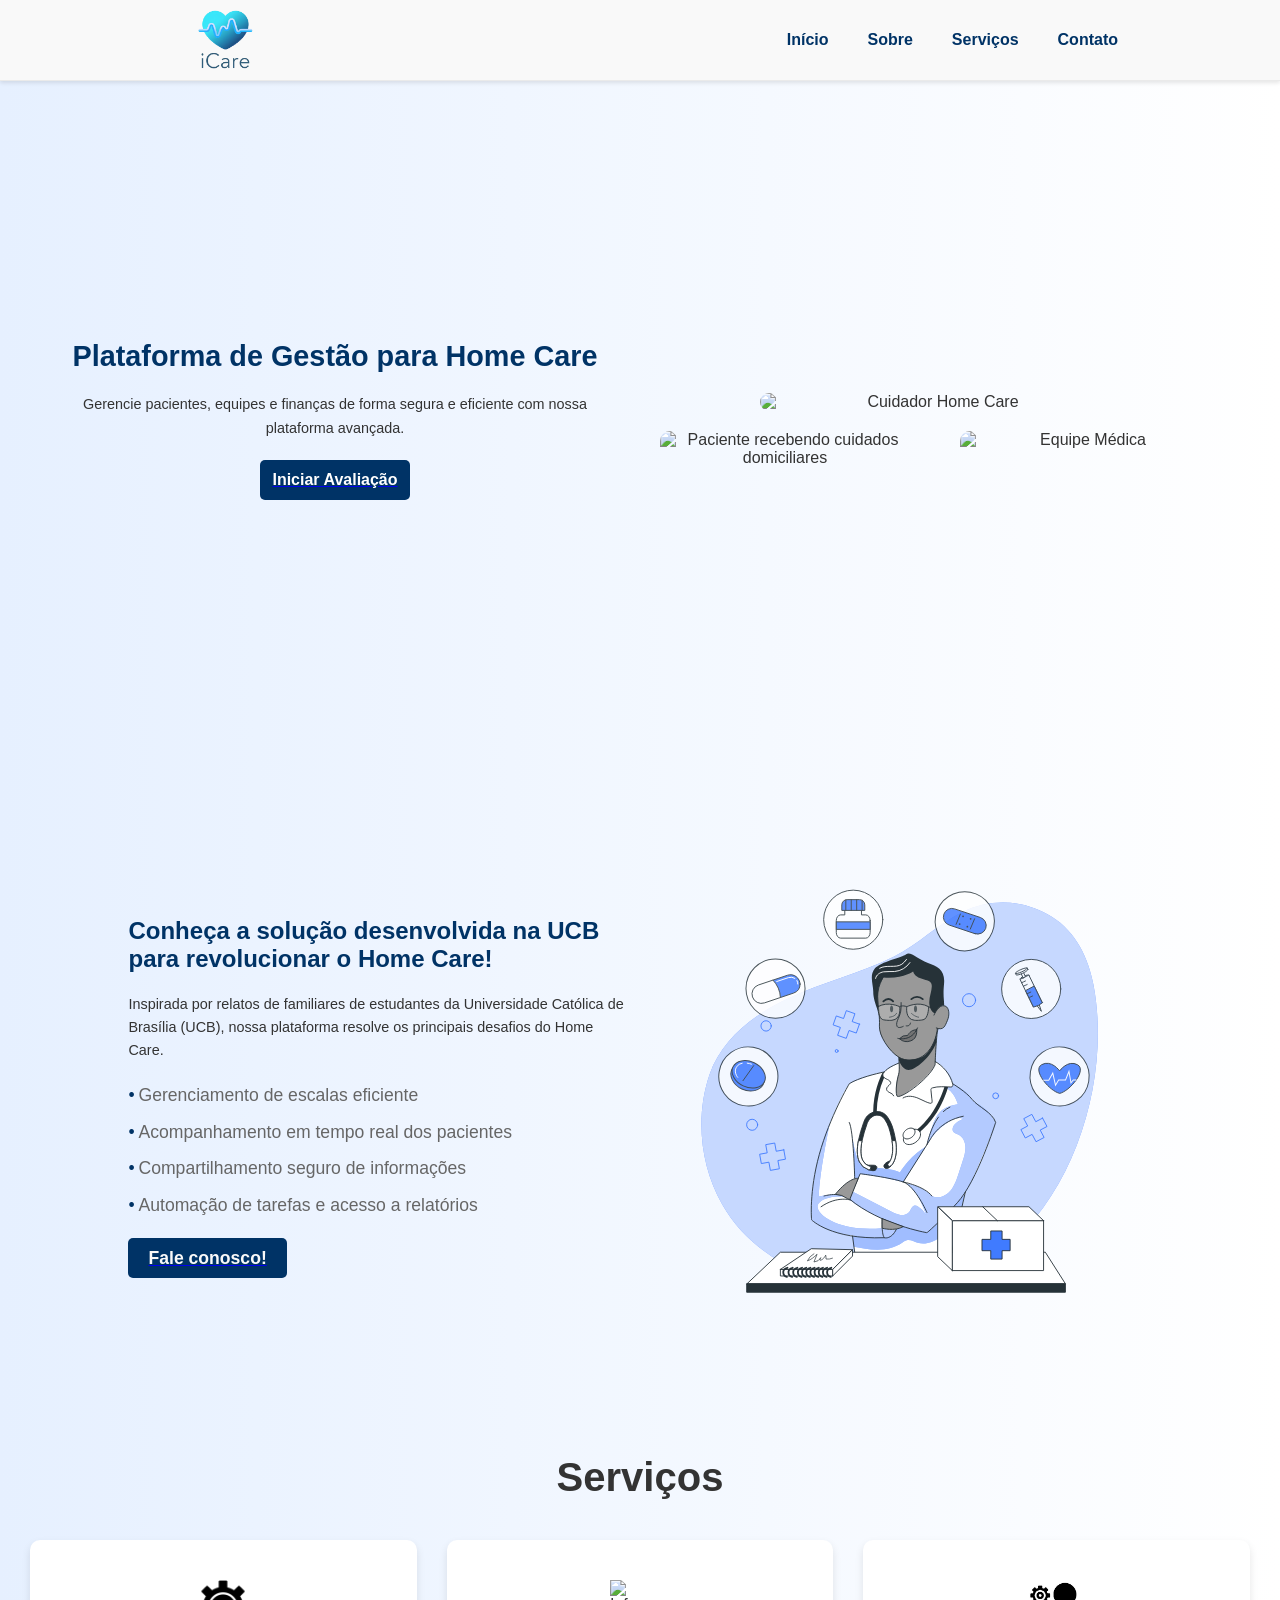
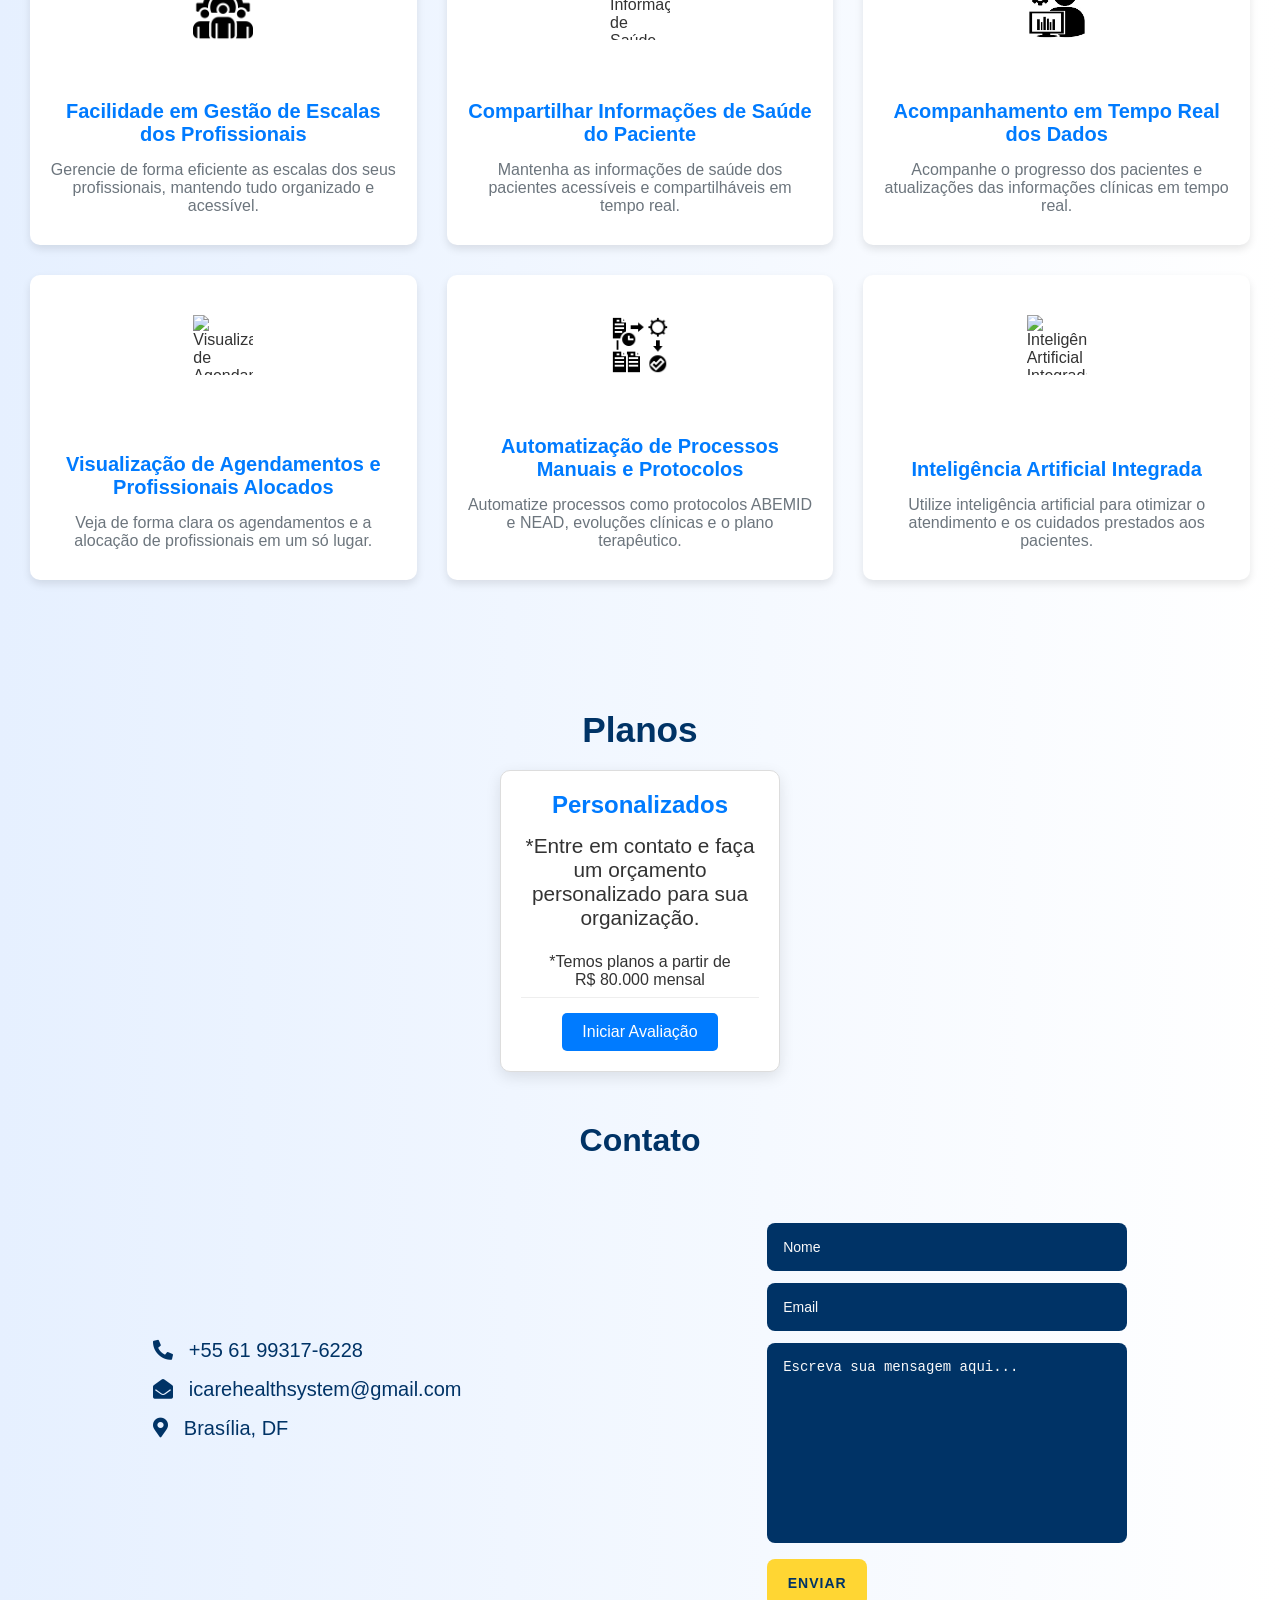
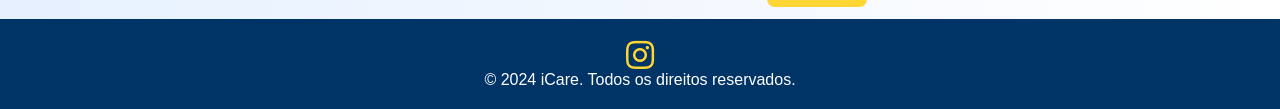
==== commit aee147d1: "versao13/11" ====
--- a/index.html
+++ b/index.html
@@ -12,7 +12,7 @@
     <!-- <link rel="stylesheet" href="https://stackpath.bootstrapcdn.com/bootstrap/4.1.3/css/bootstrap.min.css"
         integrity="sha384-MCw98/SFnGE8fJT3GXwEOngsV7Zt27NXFoaoApmYm81iuXoPkFOJwJ8ERdknLPMO" crossorigin="anonymous"> -->
     <link rel="stylesheet" href="style.css">
-
+    <link rel="stylesheet" href="https://cdnjs.cloudflare.com/ajax/libs/font-awesome/5.15.3/css/all.min.css">
     <link rel="icon" href="imagens/iCareicone.png" type="image/x-icon">
     <script src="https://cdn.jsdelivr.net/npm/@emailjs/browser@3/dist/email.min.js"></script>
     <script>
@@ -208,7 +208,7 @@
 
                 <!-- Plano Intermediário -->
                 <div class="plan">
-                    <h3>Planos personalizados</h3>
+                    <h3>Personalizados</h3>
                     <p class="price">*Entre em contato e faça um orçamento personalizado para sua organização.</p>
                     <ul>
                         <li>*Temos planos a partir de R$ 80.000 mensal</li>
@@ -272,12 +272,13 @@
             <a href="#">Política de Privacidade</a>
             <a href="#">Suporte</a>
         </div> -->
-        <!-- <div class="box-footer">
-            <a href="#"><i class="fab fa-facebook"></i></a>
-            <a href="#"><i class="fab fa-linkedin"></i></a>
-            <a href="#"><i class="fab fa-instagram"></i></a>
-            <a href="#"><i class="fab fa-github"></i></a>
-        </div> -->
+        <div class="box-footer">
+            <!-- <a href="#"><i class="fab fa-facebook"></i></a>
+            <a href="#"><i class="fab fa-linkedin"></i></a> -->
+            <a href="https://www.instagram.com/icarebrasil_/profilecard/?igsh=MTR2Y3lsc2ZxMmoxcw=="><i
+                    class="fab fa-instagram"></i></a>
+            <!-- <a href="#"><i class="fab fa-github"></i></a> -->
+        </div>
 
         <p>&copy; 2024 iCare. Todos os direitos reservados.</p>
     </footer>
--- a/style.css
+++ b/style.css
@@ -577,7 +577,9 @@
     letter-spacing: 1px;
     cursor: pointer;
 }
-
+.insta{
+    background-color: #002a55;
+}
 
 /* Footer */
 footer {
@@ -597,8 +599,9 @@
     color: #ffd633;
 }
 
-.box-footer {
+.box-footer i {
     color: #ffd633;
+   font-size: xx-large;
 }
 
 /* Para telas menores que 1024px */
